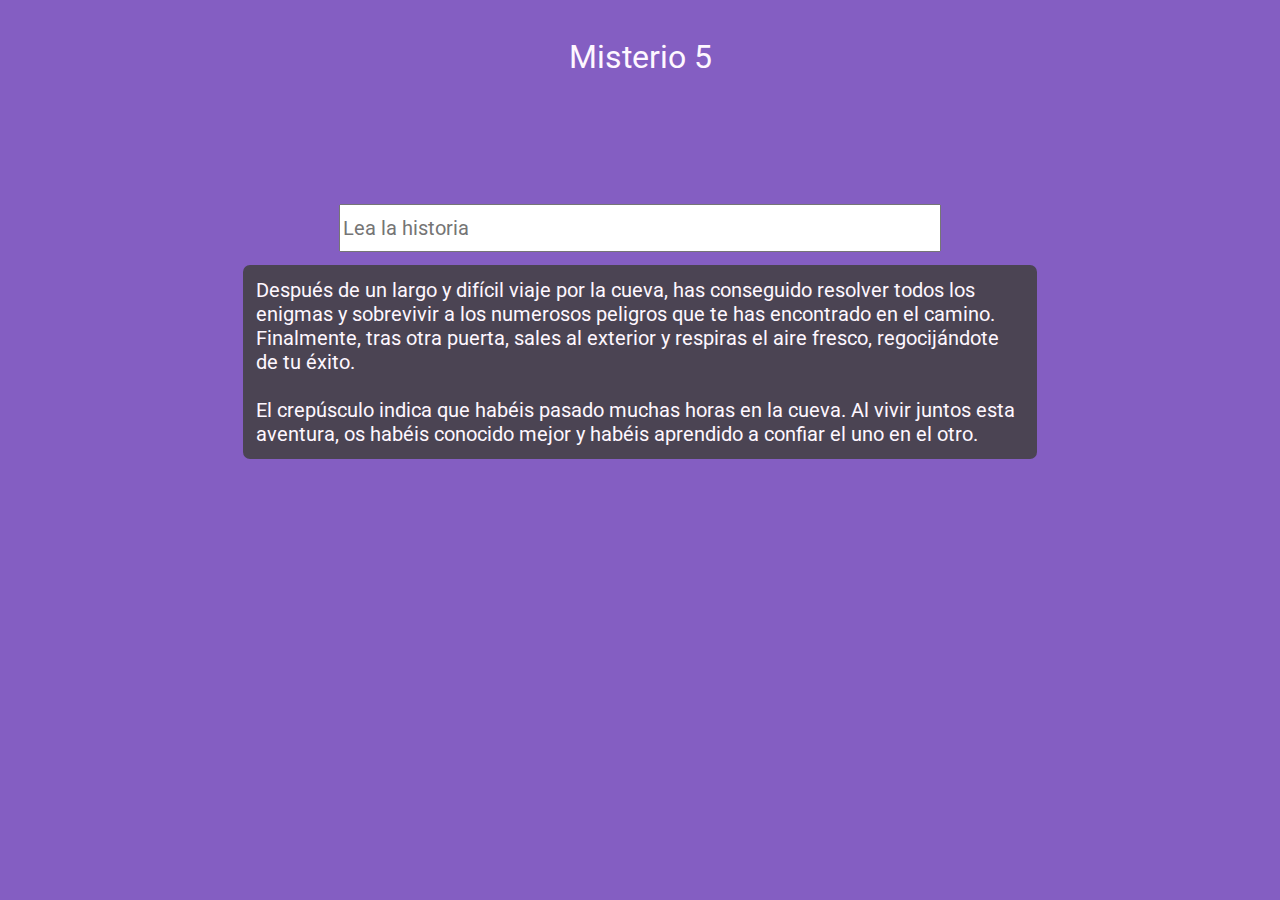
==== gg.html @ 82a8c5bc "Add files via upload" ====
<!DOCTYPE html>
<html lang="pl">
<head>
    <meta charset="UTF-8">
    <meta http-equiv="X-UA-Compatible" content="IE=edge">
    <meta name="viewport" content="width=device-width, initial-scale=1.0">
    <link rel="stylesheet" href="style.css">
    <title>Misterio 5</title>

    <link rel="preconnect" href="https://fonts.googleapis.com">
    <link rel="preconnect" href="https://fonts.gstatic.com" crossorigin>
    <link href="https://fonts.googleapis.com/css2?family=Roboto:wght@500&display=swap" rel="stylesheet">

</head>
<body style="background-color: #845EC2">
         
        <div class="shit">
        <div class="caption"> Misterio 5</div>
        <div class="pass">
            <input type="text" class="g" size="50" placeholder="Lea la historia" onkeydown="check(this)">
        </div>
        <div class="content">
            Después de un largo y difícil viaje por la cueva, has conseguido resolver todos los enigmas y sobrevivir a los numerosos peligros que te has encontrado en el camino. Finalmente, tras otra puerta, sales al exterior y respiras el aire fresco, regocijándote de tu éxito.
            <br><br>
            El crepúsculo indica que habéis pasado muchas horas en la cueva. Al vivir juntos esta aventura, os habéis conocido mejor y habéis aprendido a confiar el uno en el otro.   
        </div>
    </div>
        <script>
            function check(g) {
                password = "2137"
                next_level_link="resources/p.jpg"
                if(event.key === 'Enter') {
                    if(g.value == password){
                        window.location.href = next_level_link;
                    }
                    else{
                        alert("contraseña incorrecta");
                    }
                }
            }
        </script>

</body>
</html>
---- style.css ----
body, html {
    height:100%
  }
  
  body {
    display:flex;
    margin:0;
    flex-direction:column;
  }
  
  .content {
    margin:auto;
    color:#FEF7FF;
    font-family: 'Roboto';
    font-size: 20px;
    width: 60%;
    background-color: #4B4453;
    padding: 1%;
    border-radius:7px;
    margin-top:1%;
  }

  .caption{
    font-size: xx-large;
    width:100%;
    color: #FEF7FF;
    margin-top: 3%;
    font-family: 'Roboto', sans-serif;
    display: flex;
    justify-content: center;
  }

  .pass{
    margin-top: 10%;
    display: flex;
    justify-content: center;
  }

  .g{
    font-family: 'Roboto';
    font-size: 20px;
    padding-top: 10px;
    padding-bottom: 10px;
  }

  .shit{
    height: 100%;
    width: 100%;
  }

  .k{
    width: 100%;
    margin-top: 2%;
  }
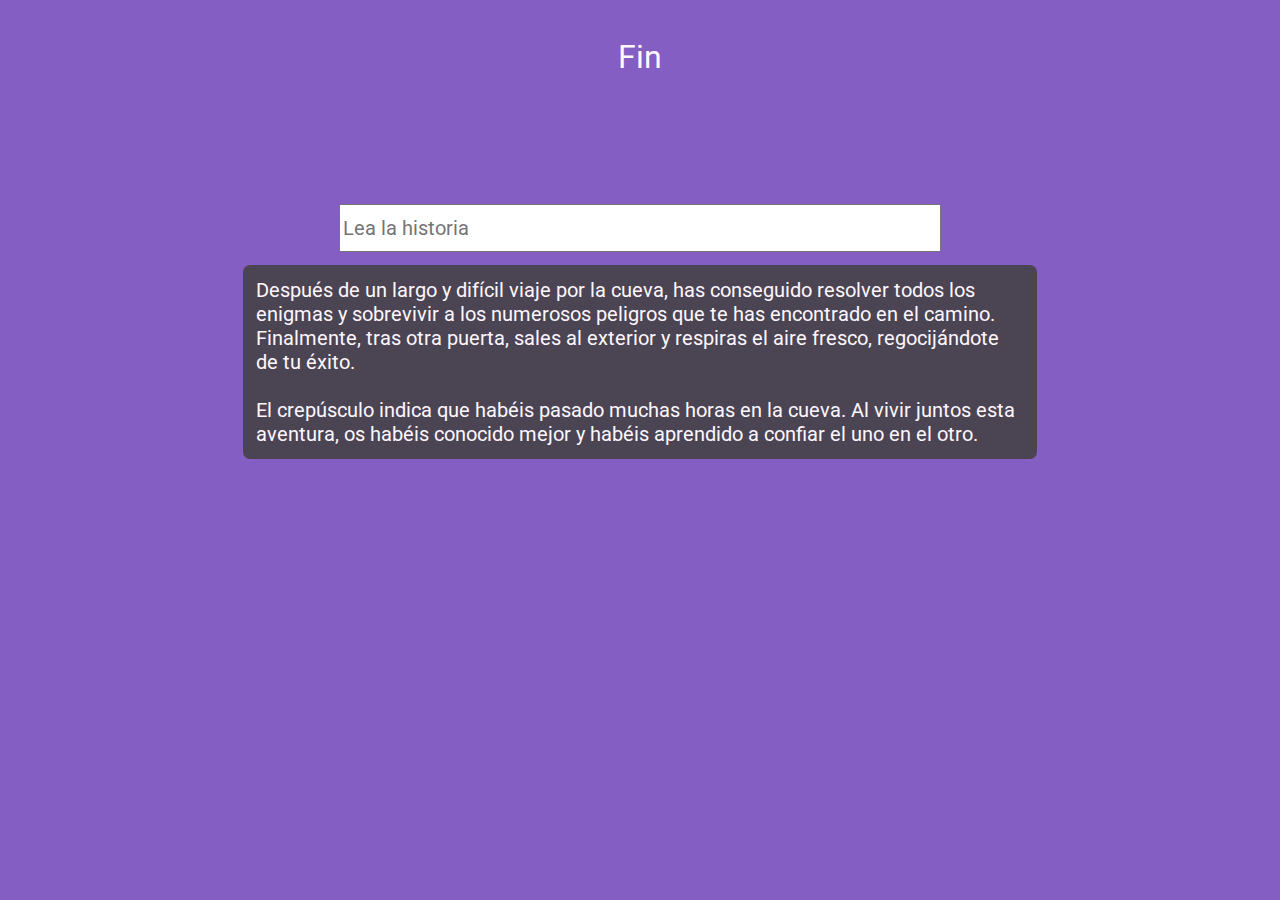
==== commit d6b474bf: "Update gg.html" ====
--- a/gg.html
+++ b/gg.html
@@ -15,7 +15,7 @@
 <body style="background-color: #845EC2">
          
         <div class="shit">
-        <div class="caption"> Misterio 5</div>
+        <div class="caption"> Fin </div>
         <div class="pass">
             <input type="text" class="g" size="50" placeholder="Lea la historia" onkeydown="check(this)">
         </div>
@@ -41,4 +41,4 @@
         </script>
 
 </body>
-</html>+</html>
